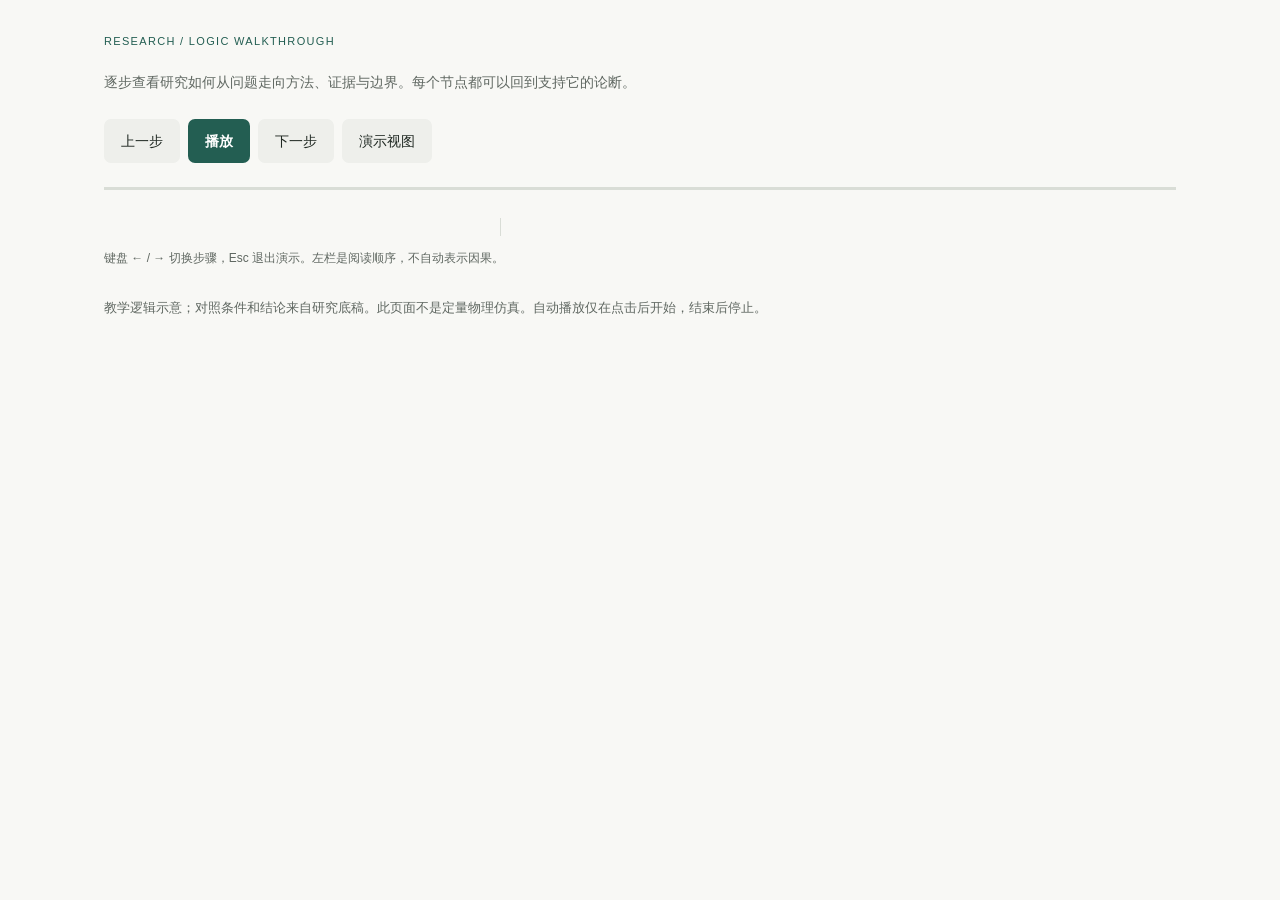
==== assets/logic-chain.html @ 9b7fd6e3 "Add research podcast studio V3 with MIT license and private-data exclusions" ====
<!doctype html>
<html lang="zh-CN">
<head>
<meta charset="utf-8">
<meta name="viewport" content="width=device-width,initial-scale=1">
<title>研究逻辑链</title>
<style>
:root{color-scheme:light;--bg:#f5f5f2;--panel:#fff;--ink:#202923;--soft:#606862;--line:#d9ddd6;--accent:#235e52;--pale:#eaf0eb}
*{box-sizing:border-box}body{margin:0;background:var(--bg);color:var(--ink);font:16px/1.65 system-ui,"Microsoft Yahei",sans-serif}
main{max-width:1120px;margin:auto;padding:40px 28px}header{max-width:850px}h1{font-size:clamp(26px,4vw,40px);line-height:1.25;margin:10px 0 20px}
.eyebrow{font-size:13px;letter-spacing:.12em;color:var(--accent)}.lead{color:var(--soft)}
.toolbar{display:flex;gap:10px;align-items:center;flex-wrap:wrap;margin:24px 0}button{font:inherit;min-height:44px;padding:8px 16px;border:1px solid var(--line);border-radius:8px;background:var(--panel);color:var(--ink);cursor:pointer}
button:focus-visible{outline:3px solid var(--accent);outline-offset:3px}button:disabled{opacity:.45;cursor:default}#play{background:var(--accent);color:var(--bg);font-weight:600}
.layout{display:grid;grid-template-columns:minmax(240px, .8fr) minmax(300px,1.2fr);gap:32px;align-items:start}
#chain{padding:0;margin:0;list-style:none}.node{position:relative;margin:0 0 26px;padding:0}
.node:not(:last-child):after{content:"↓";position:absolute;left:23px;bottom:-27px;color:var(--soft);font-size:20px}
.node button{display:flex;align-items:center;gap:14px;text-align:left;width:100%;padding:14px 16px;transition:transform .25s ease,background .25s ease}
.node[aria-current=true] button{background:var(--pale);border-color:var(--accent);transform:translateX(5px)}
.number{font-variant-numeric:tabular-nums;color:var(--accent);font-size:22px;min-width:28px}
.detail{padding:26px;background:var(--panel);border:1px solid var(--line);border-radius:14px;min-width:0}
h2{margin:0 0 18px;font-size:25px;line-height:1.4}.relation{color:var(--accent);font-size:14px}.tag{font-size:12px;color:var(--accent)}
.claim{border-top:1px solid var(--line);padding:16px 0}.boundary{color:var(--soft);font-size:14px}
details{font-size:14px;overflow-wrap:anywhere}summary{cursor:pointer;padding:10px 0}a{color:var(--accent)}
#meter{height:5px;background:var(--line);margin:16px 0 28px}#fill{height:100%;width:0;background:var(--accent)}
footer{color:var(--soft);font-size:13px;margin-top:28px}.reduced{color:var(--soft);font-size:13px}
@media(max-width:680px){main{padding:24px 18px}.layout{grid-template-columns:1fr}.detail{padding:20px;grid-row:1}.node button{padding:10px 14px}.toolbar{gap:8px}}
@media(prefers-reduced-motion:reduce){*{transition:none!important;animation:none!important}.node[aria-current=true] button{transform:none}}
body{font-family:"Helvetica Neue",Arial,"PingFang SC","Microsoft YaHei",sans-serif}h1,h2{font-weight:500;letter-spacing:-.02em}button,.detail{border-radius:3px}.node[aria-current=true] button{transform:none}.node:not(:last-child):after{content:"";height:18px;border-left:1px solid var(--line);bottom:-22px}.node button{transition:background .2s}.hidden{display:none!important}.scene{border-top:1px solid var(--line);padding-top:20px;margin-top:24px}.scene-question{font-size:20px;line-height:1.6;font-weight:500;margin:8px 0 20px}.comparison{display:grid;grid-template-columns:1fr 1fr;gap:16px}.condition{padding:20px;background:var(--bg);min-width:0;overflow-wrap:anywhere}.condition small{color:var(--soft);font-size:12px}.condition p{margin:12px 0 0;font-size:17px;line-height:1.75}.condition.after{background:var(--pale);border-top:2px solid var(--accent)}.masked #after{visibility:hidden}.masked .after:after{content:"先形成你的预测，再揭示变化。";font-size:14px;color:var(--soft)}#reveal{margin:20px 0 8px;border-color:var(--accent);color:var(--accent)}#takeaway{font-size:15px;color:var(--accent)}.presentation main{max-width:1440px}.presentation .layout{grid-template-columns:1fr}.presentation #chain,.presentation #claims,.presentation header .lead{display:none}.presentation .detail{padding:40px;min-height:55vh}.presentation .condition p{font-size:clamp(20px,2.5vw,32px)}.presentation .scene-question{font-size:28px}.presentation h2{font-size:32px}.presentation #explanation{max-width:75ch}.keyboard-note{font-size:12px;color:var(--soft)}@media(max-width:680px){.comparison{grid-template-columns:1fr}.presentation .detail{padding:20px}.scene-question{font-size:18px}.condition{padding:16px}main{padding:24px 18px}}
</style>
<style>
/* The explanation is a canvas, not a card inside a card. */
:root{--bg:#f8f8f5}main{padding:32px 24px}.detail{padding:0 0 0 32px;background:transparent;border:0;border-left:1px solid var(--line);border-radius:0}.node button{border:0;border-radius:0;background:none;padding:14px 0;border-bottom:1px solid var(--line)}.node[aria-current=true] button{background:none;border-bottom-color:var(--accent);color:var(--accent)}.node:not(:last-child):after{display:none}.node{margin-bottom:8px}.number{font-size:16px;color:var(--soft)}.node[aria-current=true] .number{color:var(--accent)}.layout{grid-template-columns:minmax(200px,.7fr) minmax(0,1.3fr);gap:32px}.toolbar button{border-color:transparent;background:#eeefeb;border-radius:7px;font-size:14px}#play{background:var(--accent);color:white}.toolbar{gap:8px}.condition{border-radius:7px;background:#eeefeb;padding:20px}.condition.after{border:0;background:var(--pale)}.scene{padding-top:24px}.claim{margin-top:20px}.presentation .detail{padding:24px 0;border:0;background:none}.presentation .condition{padding:28px}.eyebrow{font-size:11px}h1{font-size:clamp(25px,3.5vw,36px)}.lead{font-size:14px;line-height:1.8}#reveal{border:0;background:var(--accent);color:white;border-radius:7px;font-size:14px}.comparison{gap:12px}.relation{font-size:12px}#position{font-size:12px;color:var(--soft);margin-left:8px}#explanation{font-size:16px;line-height:1.85}.scene-question{font-size:19px}#meter{height:3px}@media(max-width:680px){main{padding:24px 0}.layout{grid-template-columns:1fr;gap:28px}.detail{border:0;padding:0}.detail h2{font-size:24px}.node button{padding:12px 0}.presentation .detail{padding:0}.comparison{grid-template-columns:1fr 1fr}.condition{padding:16px}.condition p{font-size:15px}.scene-question{font-size:18px}.toolbar button{padding:8px 12px}}
</style>
</head>
<body>
<main>
<header><div class="eyebrow">RESEARCH / LOGIC WALKTHROUGH</div><h1 id="title"></h1>
<p class="lead">逐步查看研究如何从问题走向方法、证据与边界。每个节点都可以回到支持它的论断。</p></header>
<div class="toolbar">
<button id="prev" type="button">上一步</button><button id="play" type="button">播放</button>
<button id="next" type="button">下一步</button><button id="present" type="button" aria-pressed="false">演示视图</button><span id="position" aria-live="polite"></span>
</div>
<div id="meter" role="progressbar" aria-label="逻辑链进度" aria-valuemin="0" aria-valuemax="100" aria-valuenow="0"><div id="fill"></div></div>
<div class="layout"><ol id="chain" aria-label="逻辑节点"></ol>
<section class="detail" aria-labelledby="node-title">
<p id="relation" class="relation"></p><h2 id="node-title"></h2><p id="explanation"></p>
<section id="scene" class="scene hidden" aria-label="预测与对照">
<span class="tag">先预测，再检查</span><h3 id="scene-question" class="scene-question"></h3>
<div id="comparison" class="comparison masked"><div class="condition"><small>条件 A / 起点</small><p id="before"></p></div><div class="condition after"><small>条件 B / 改变后</small><p id="after"></p></div></div>
<button id="reveal" type="button" aria-expanded="false">揭示变化</button><p id="takeaway" class="hidden"></p>
</section>
<div id="claims"></div></section></div>
<p id="motion-note" class="reduced"></p>
<p class="keyboard-note">键盘 ← / → 切换步骤，Esc 退出演示。左栏是阅读顺序，不自动表示因果。</p>
<footer>教学逻辑示意；对照条件和结论来自研究底稿。此页面不是定量物理仿真。自动播放仅在点击后开始，结束后停止。</footer>
</main>
<script id="data" type="application/json">__RESEARCH_DATA__</script>
<script>
const data=JSON.parse(document.getElementById('data').textContent);
const byId=(items)=>Object.fromEntries(items.map(x=>[x.id,x]));
const claims=byId(data.claims), evidence=byId(data.evidence), sources=byId(data.sources);
const relations={motivates:'提出动机',requires:'依赖前提',supports:'提供支持',contrasts:'形成对照',limits:'限定边界',enables:'使下一步可行',causes:'因果关系'};
const types={author_claim:'作者主张',observation:'观测／证据',inference:'补充推断'};
let index=0,timer=null,elapsed=0,last=0,revealed=false;
const reduced=matchMedia('(prefers-reduced-motion: reduce)');
const $=(id)=>document.getElementById(id);
function el(tag,text,cls){const n=document.createElement(tag);n.textContent=text;if(cls)n.className=cls;return n}
$('title').textContent=data.title;document.title=data.title+' · 逻辑链';
data.nodes.forEach((n,i)=>{const li=el('li','','node'),b=el('button','');b.type='button';b.append(el('span',String(i+1).padStart(2,'0'),'number'),el('span',n.label));b.addEventListener('click',()=>{pause();show(i)});li.append(b);$('chain').append(li)});
function show(i){
index=i;elapsed=0;const n=data.nodes[i],previous=data.nodes[i-1];
const edge=previous&&data.edges.find(e=>e.from===previous.id&&e.to===n.id);
$('relation').textContent=edge?relations[edge.relation]+'：'+edge.reason:(i?'下一知识点':'从研究问题出发');
$('node-title').textContent=n.label;$('explanation').textContent=n.explanation;
const scene=(data.scenes||[]).find(s=>s.node_id===n.id);
$('scene').classList.toggle('hidden',!scene);revealed=false;$('comparison').classList.add('masked');$('reveal').textContent='揭示变化';$('reveal').setAttribute('aria-expanded','false');$('takeaway').classList.add('hidden');
if(scene){$('scene-question').textContent=scene.question;$('before').textContent=scene.before;$('after').textContent=scene.after;$('takeaway').textContent=scene.takeaway}
$('position').textContent=(i+1)+' / '+data.nodes.length;
[...$('chain').children].forEach((li,j)=>li.setAttribute('aria-current',String(j===i)));
$('claims').replaceChildren();
n.claim_ids.forEach(id=>{
 const c=claims[id],box=el('div','','claim');box.append(el('span',id+' · '+types[c.type],'tag'),el('p',c.text),el('p','边界：'+c.boundary,'boundary'));
 const details=el('details','');details.append(el('summary','查看原文证据与定位'));
 c.evidence_ids.forEach(eid=>{const e=evidence[eid],s=sources[e.source_id];details.append(el('p',eid+' · '+s.title+' · '+e.location+' ['+e.verification+']'),el('p',e.observation));
 const loc=s.location||'';if(/^https?:\/\//i.test(loc)){const a=el('a','打开来源');a.href=loc;a.target='_blank';a.rel='noopener noreferrer';details.append(a)}else details.append(el('p',loc));
 });box.append(details);$('claims').append(box);
});$('prev').disabled=i===0;$('next').disabled=i===data.nodes.length-1;progress();
}
function progress(){const value=100*(index+1)/data.nodes.length;$('fill').style.width=value+'%';$('meter').setAttribute('aria-valuenow',String(Math.round(value)))}
function pause(){if(timer!==null)cancelAnimationFrame(timer);timer=null;$('play').textContent='播放'}
function reveal(){revealed=!revealed;$('comparison').classList.toggle('masked',!revealed);$('takeaway').classList.toggle('hidden',!revealed);$('reveal').textContent=revealed?'收起解释，重新预测':'揭示变化';$('reveal').setAttribute('aria-expanded',String(revealed))}
function tick(now){elapsed+=Math.min(now-last,250);last=now;if(!revealed&&elapsed>=500*(data.seconds_per_step||7))reveal();if(elapsed>=1000*(data.seconds_per_step||7)){if(index===data.nodes.length-1){pause();return}show(index+1)}timer=requestAnimationFrame(tick)}
$('reveal').addEventListener('click',()=>{pause();reveal()});
$('present').addEventListener('click',()=>{const active=document.documentElement.classList.toggle('presentation');$('present').setAttribute('aria-pressed',String(active));$('present').textContent=active?'退出演示':'演示视图'});
document.addEventListener('keydown',e=>{if(e.altKey||e.ctrlKey||e.metaKey||e.target.closest('input,textarea,select'))return;if(e.key==='ArrowRight'){$('next').click();e.preventDefault()}if(e.key==='ArrowLeft'){$('prev').click();e.preventDefault()}if(e.key==='Escape'&&document.documentElement.classList.contains('presentation'))$('present').click()});
$('play').addEventListener('click',()=>{if(timer!==null){pause();return}if(index===data.nodes.length-1)show(0);$('play').textContent='暂停';last=performance.now();timer=requestAnimationFrame(tick)});
$('prev').addEventListener('click',()=>{pause();show(Math.max(0,index-1))});
$('next').addEventListener('click',()=>{pause();show(Math.min(data.nodes.length-1,index+1))});
document.addEventListener('visibilitychange',()=>{if(document.hidden)pause()});
function motion(){pause();$('motion-note').textContent=reduced.matches?'已按系统设置减少移动效果；仍可手动逐步查看。':''}
reduced.addEventListener('change',motion);motion();show(0);
</script>
</body></html>
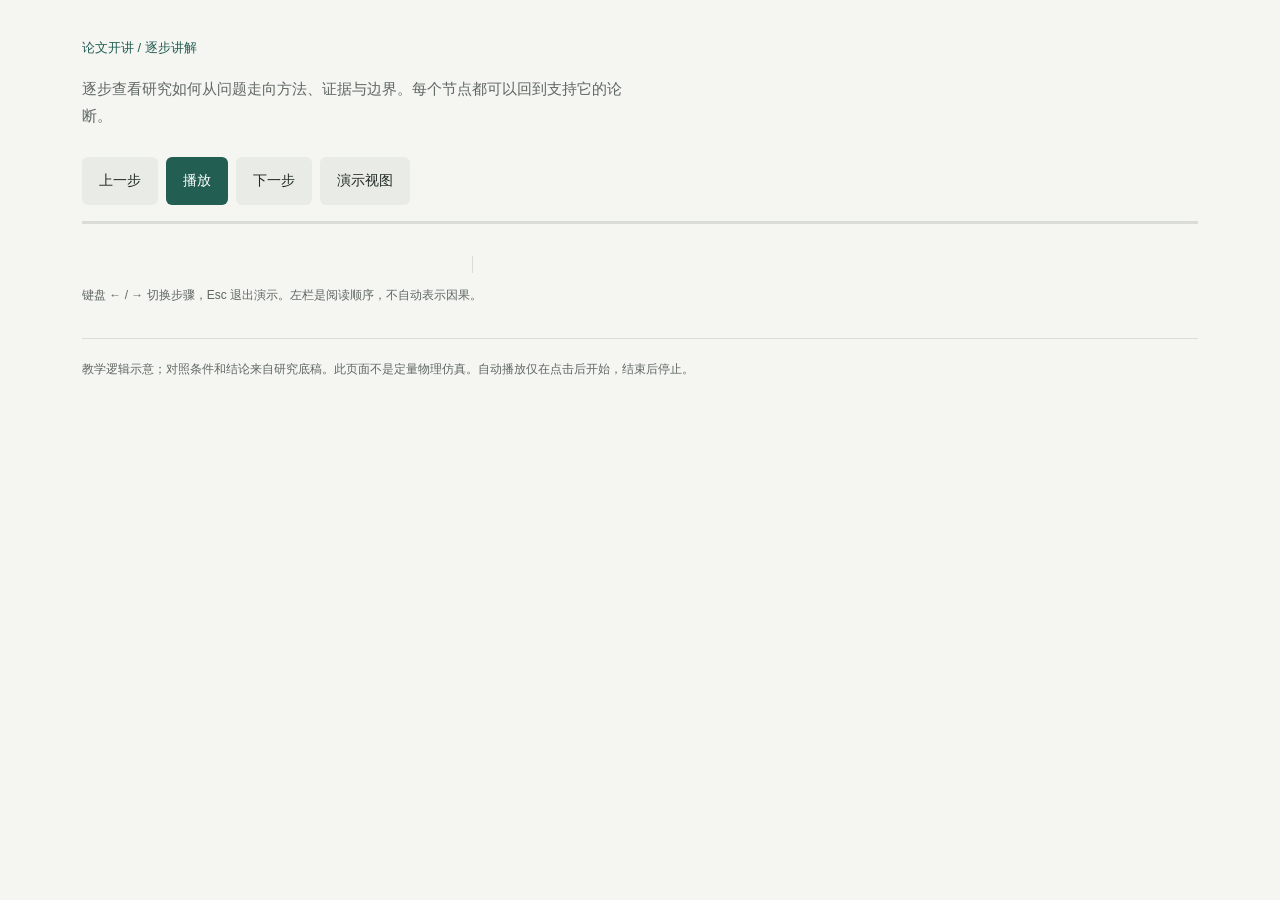
==== commit 8caba6bb: "Refine research workbench and offline reading with curated design references" ====
--- a/assets/logic-chain.html
+++ b/assets/logic-chain.html
@@ -6,35 +6,58 @@
 <title>研究逻辑链</title>
 <style>
 :root{color-scheme:light;--bg:#f5f5f2;--panel:#fff;--ink:#202923;--soft:#606862;--line:#d9ddd6;--accent:#235e52;--pale:#eaf0eb}
-*{box-sizing:border-box}body{margin:0;background:var(--bg);color:var(--ink);font:16px/1.65 system-ui,"Microsoft Yahei",sans-serif}
-main{max-width:1120px;margin:auto;padding:40px 28px}header{max-width:850px}h1{font-size:clamp(26px,4vw,40px);line-height:1.25;margin:10px 0 20px}
-.eyebrow{font-size:13px;letter-spacing:.12em;color:var(--accent)}.lead{color:var(--soft)}
-.toolbar{display:flex;gap:10px;align-items:center;flex-wrap:wrap;margin:24px 0}button{font:inherit;min-height:44px;padding:8px 16px;border:1px solid var(--line);border-radius:8px;background:var(--panel);color:var(--ink);cursor:pointer}
-button:focus-visible{outline:3px solid var(--accent);outline-offset:3px}button:disabled{opacity:.45;cursor:default}#play{background:var(--accent);color:var(--bg);font-weight:600}
-.layout{display:grid;grid-template-columns:minmax(240px, .8fr) minmax(300px,1.2fr);gap:32px;align-items:start}
-#chain{padding:0;margin:0;list-style:none}.node{position:relative;margin:0 0 26px;padding:0}
-.node:not(:last-child):after{content:"↓";position:absolute;left:23px;bottom:-27px;color:var(--soft);font-size:20px}
-.node button{display:flex;align-items:center;gap:14px;text-align:left;width:100%;padding:14px 16px;transition:transform .25s ease,background .25s ease}
-.node[aria-current=true] button{background:var(--pale);border-color:var(--accent);transform:translateX(5px)}
-.number{font-variant-numeric:tabular-nums;color:var(--accent);font-size:22px;min-width:28px}
-.detail{padding:26px;background:var(--panel);border:1px solid var(--line);border-radius:14px;min-width:0}
-h2{margin:0 0 18px;font-size:25px;line-height:1.4}.relation{color:var(--accent);font-size:14px}.tag{font-size:12px;color:var(--accent)}
-.claim{border-top:1px solid var(--line);padding:16px 0}.boundary{color:var(--soft);font-size:14px}
-details{font-size:14px;overflow-wrap:anywhere}summary{cursor:pointer;padding:10px 0}a{color:var(--accent)}
-#meter{height:5px;background:var(--line);margin:16px 0 28px}#fill{height:100%;width:0;background:var(--accent)}
-footer{color:var(--soft);font-size:13px;margin-top:28px}.reduced{color:var(--soft);font-size:13px}
-@media(max-width:680px){main{padding:24px 18px}.layout{grid-template-columns:1fr}.detail{padding:20px;grid-row:1}.node button{padding:10px 14px}.toolbar{gap:8px}}
+*{box-sizing:border-box}body{margin:0;background:var(--bg);color:var(--ink);font:16px/1.8 "Helvetica Neue",Arial,"PingFang SC","Microsoft YaHei",sans-serif;-webkit-font-smoothing:antialiased}
+main{max-width:1180px;margin:auto;padding:36px 32px}header{max-width:850px}h1,h2,h3{overflow-wrap:anywhere;font-weight:500;letter-spacing:-.02em}
+h1{font-size:clamp(28px,3.5vw,40px);line-height:1.35;margin:12px 0 16px}.eyebrow{font-size:13px;color:var(--accent)}.lead{color:var(--soft);font-size:15px;max-width:65ch}
+.toolbar{display:flex;gap:8px;align-items:center;flex-wrap:wrap;margin:28px 0 16px}
+button{font:inherit;min-height:44px;padding:10px 16px;border:1px solid transparent;border-radius:6px;background:#e9ece6;color:var(--ink);cursor:pointer;font-size:14px;touch-action:manipulation}
+button:focus-visible,a:focus-visible,summary:focus-visible{outline:2px solid var(--accent);outline-offset:4px}
+button:disabled{opacity:.45;cursor:default}#play,#reveal{background:var(--accent);color:#fff}#present[aria-pressed=true]{border-color:var(--accent);color:var(--accent);background:var(--pale)}
+#position{font-size:13px;color:var(--soft);margin-left:auto;font-variant-numeric:tabular-nums}
+#meter{height:3px;background:var(--line);margin:0 0 32px}#fill{height:100%;width:0;background:var(--accent)}
+.layout{display:grid;grid-template-columns:minmax(200px,.65fr) minmax(0,1.35fr);gap:40px;align-items:start}
+#chain{padding:0;margin:0;list-style:none}.node{margin:0}
+.node button{display:flex;align-items:baseline;gap:16px;text-align:left;width:100%;border:0;border-radius:0;background:none;padding:16px 0;border-bottom:1px solid var(--line);transition:color .15s}
+.node[aria-current=true] button{color:var(--accent);font-weight:600;border-bottom-color:var(--accent);transform:none}
+.number{font-variant-numeric:tabular-nums;color:var(--soft);font-size:12px;min-width:24px}.node[aria-current=true] .number{color:var(--accent)}
+.detail{padding:0 0 0 32px;border-left:1px solid var(--line);min-width:0}
+h2{margin:8px 0 16px;font-size:28px;line-height:1.4}.relation{color:var(--accent);font-size:13px;margin-top:0}.tag{font-size:12px;color:var(--accent)}
+#explanation{font-size:17px;line-height:1.9;max-width:70ch}
+.claim{border-top:1px solid var(--line);padding:20px 0 8px;margin-top:24px}.boundary{color:var(--soft);font-size:14px}
+details{font-size:14px;overflow-wrap:anywhere}summary{cursor:pointer;padding:10px 0;min-height:44px}a{color:var(--accent);text-underline-offset:4px}
+footer{color:var(--soft);font-size:12px;margin-top:32px;border-top:1px solid var(--line);padding-top:20px}.reduced,.keyboard-note{color:var(--soft);font-size:12px}
+.hidden{display:none!important}.scene{border-top:1px solid var(--line);padding-top:24px;margin-top:28px}
+.scene-question{font-size:22px;line-height:1.6;margin:8px 0 24px}
+.comparison{display:grid;grid-template-columns:1fr 1fr;gap:20px}
+.condition{padding:20px;background:var(--panel);border-top:2px solid var(--line);min-width:0;overflow-wrap:anywhere}
+.condition small{color:var(--soft);font-size:12px}.condition p{margin:16px 0 0;font-size:17px;line-height:1.85}
+.condition.after{background:var(--pale);border-color:var(--accent)}
+.masked #after{display:none}.masked .after{min-height:128px}.masked .after:after{content:"先想一想：这个改变会带来什么？";display:block;margin-top:16px;font-size:15px;color:var(--soft)}
+#reveal{margin:24px 0 8px}#takeaway{font-size:16px;color:var(--accent);line-height:1.85}
+.presentation body{background:var(--panel)}.presentation main{max-width:1200px;padding-top:24px}
+.presentation header h1{font-size:16px;color:var(--soft);letter-spacing:0;max-width:none}.presentation header .lead,.presentation header .eyebrow{display:none}
+.presentation .layout{grid-template-columns:1fr}.presentation #chain{display:none}
+.presentation .detail{padding:0;border:0}.presentation h2{font-size:38px;max-width:30em}
+.presentation #explanation{font-size:21px;max-width:75ch}
+.presentation .scene-question{font-size:28px}.presentation .condition{padding:28px;background:var(--bg)}.presentation .condition.after{background:var(--pale)}
+.presentation .condition p{font-size:clamp(20px,2.4vw,28px)}.presentation .claim{font-size:15px;max-width:85ch}
+@media(max-width:760px){
+ main{padding:28px 20px}.layout{grid-template-columns:1fr;gap:28px}.detail{grid-row:1;border:0;padding:0}
+ h2{font-size:25px}#chain{border-top:1px solid var(--line)}.toolbar{gap:8px}.toolbar button{padding:8px 12px}
+ .presentation main{padding:24px 20px}.presentation h2{font-size:30px}.presentation #explanation{font-size:18px}
+}
+@media(max-width:520px){
+ .comparison{grid-template-columns:1fr;gap:16px}.condition,.presentation .condition{padding:20px}
+ .scene-question,.presentation .scene-question{font-size:22px}#position{margin-left:0;width:100%}
+ .presentation .condition p{font-size:20px}
+}
 @media(prefers-reduced-motion:reduce){*{transition:none!important;animation:none!important}.node[aria-current=true] button{transform:none}}
-body{font-family:"Helvetica Neue",Arial,"PingFang SC","Microsoft YaHei",sans-serif}h1,h2{font-weight:500;letter-spacing:-.02em}button,.detail{border-radius:3px}.node[aria-current=true] button{transform:none}.node:not(:last-child):after{content:"";height:18px;border-left:1px solid var(--line);bottom:-22px}.node button{transition:background .2s}.hidden{display:none!important}.scene{border-top:1px solid var(--line);padding-top:20px;margin-top:24px}.scene-question{font-size:20px;line-height:1.6;font-weight:500;margin:8px 0 20px}.comparison{display:grid;grid-template-columns:1fr 1fr;gap:16px}.condition{padding:20px;background:var(--bg);min-width:0;overflow-wrap:anywhere}.condition small{color:var(--soft);font-size:12px}.condition p{margin:12px 0 0;font-size:17px;line-height:1.75}.condition.after{background:var(--pale);border-top:2px solid var(--accent)}.masked #after{visibility:hidden}.masked .after:after{content:"先形成你的预测，再揭示变化。";font-size:14px;color:var(--soft)}#reveal{margin:20px 0 8px;border-color:var(--accent);color:var(--accent)}#takeaway{font-size:15px;color:var(--accent)}.presentation main{max-width:1440px}.presentation .layout{grid-template-columns:1fr}.presentation #chain,.presentation #claims,.presentation header .lead{display:none}.presentation .detail{padding:40px;min-height:55vh}.presentation .condition p{font-size:clamp(20px,2.5vw,32px)}.presentation .scene-question{font-size:28px}.presentation h2{font-size:32px}.presentation #explanation{max-width:75ch}.keyboard-note{font-size:12px;color:var(--soft)}@media(max-width:680px){.comparison{grid-template-columns:1fr}.presentation .detail{padding:20px}.scene-question{font-size:18px}.condition{padding:16px}main{padding:24px 18px}}
-</style>
-<style>
-/* The explanation is a canvas, not a card inside a card. */
-:root{--bg:#f8f8f5}main{padding:32px 24px}.detail{padding:0 0 0 32px;background:transparent;border:0;border-left:1px solid var(--line);border-radius:0}.node button{border:0;border-radius:0;background:none;padding:14px 0;border-bottom:1px solid var(--line)}.node[aria-current=true] button{background:none;border-bottom-color:var(--accent);color:var(--accent)}.node:not(:last-child):after{display:none}.node{margin-bottom:8px}.number{font-size:16px;color:var(--soft)}.node[aria-current=true] .number{color:var(--accent)}.layout{grid-template-columns:minmax(200px,.7fr) minmax(0,1.3fr);gap:32px}.toolbar button{border-color:transparent;background:#eeefeb;border-radius:7px;font-size:14px}#play{background:var(--accent);color:white}.toolbar{gap:8px}.condition{border-radius:7px;background:#eeefeb;padding:20px}.condition.after{border:0;background:var(--pale)}.scene{padding-top:24px}.claim{margin-top:20px}.presentation .detail{padding:24px 0;border:0;background:none}.presentation .condition{padding:28px}.eyebrow{font-size:11px}h1{font-size:clamp(25px,3.5vw,36px)}.lead{font-size:14px;line-height:1.8}#reveal{border:0;background:var(--accent);color:white;border-radius:7px;font-size:14px}.comparison{gap:12px}.relation{font-size:12px}#position{font-size:12px;color:var(--soft);margin-left:8px}#explanation{font-size:16px;line-height:1.85}.scene-question{font-size:19px}#meter{height:3px}@media(max-width:680px){main{padding:24px 0}.layout{grid-template-columns:1fr;gap:28px}.detail{border:0;padding:0}.detail h2{font-size:24px}.node button{padding:12px 0}.presentation .detail{padding:0}.comparison{grid-template-columns:1fr 1fr}.condition{padding:16px}.condition p{font-size:15px}.scene-question{font-size:18px}.toolbar button{padding:8px 12px}}
+@media print{.toolbar,.keyboard-note,.reduced,#meter,#chain{display:none}.layout{display:block}.detail{border:0;padding:0}.masked #after{display:block}.masked .after:after{display:none}body{background:white}main{padding:0}h1,h2,h3{break-after:avoid}}
 </style>
 </head>
 <body>
 <main>
-<header><div class="eyebrow">RESEARCH / LOGIC WALKTHROUGH</div><h1 id="title"></h1>
+<header><div class="eyebrow">论文开讲 / 逐步讲解</div><h1 id="title"></h1>
 <p class="lead">逐步查看研究如何从问题走向方法、证据与边界。每个节点都可以回到支持它的论断。</p></header>
 <div class="toolbar">
 <button id="prev" type="button">上一步</button><button id="play" type="button">播放</button>
